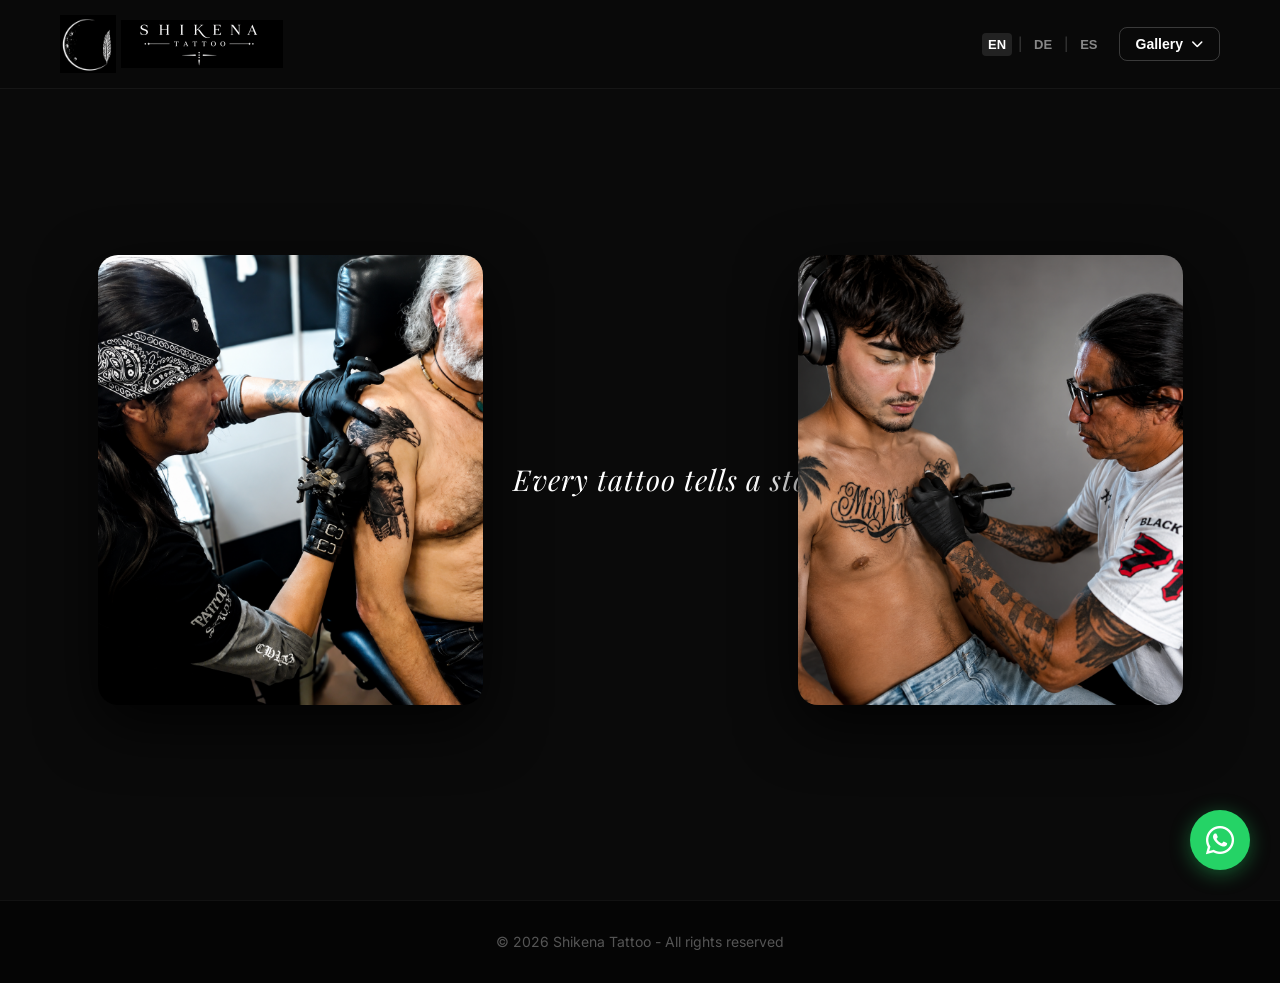
==== index.html @ f43f4df3 "Update index.html" ====
<!DOCTYPE html>
<html lang="en">
<head>
    <meta charset="UTF-8">
    <meta name="viewport" content="width=device-width, initial-scale=1.0">
    <title>Shikena Tattoo</title>
    <link rel="stylesheet" href="style.css">
    <link rel="stylesheet" href="https://cdnjs.cloudflare.com/ajax/libs/font-awesome/6.5.0/css/all.min.css">
    <link href="https://fonts.googleapis.com/css2?family=Inter:wght@300;400;600;700;900&display=swap" rel="stylesheet">
    <link href="https://fonts.googleapis.com/css2?family=Playfair+Display:ital,wght@0,400;0,700;1,400&display=swap" rel="stylesheet">
</head>
<body>

    <!-- ===== WHATSAPP FIJO ===== -->
    <a href="https://wa.me/34657382039" target="_blank" class="whatsapp-float">
        <i class="fab fa-whatsapp"></i>
    </a>

    <!-- ===== HEADER ===== -->
    <header>
        <div class="container header-container">
            <a href="index.html" class="logo">
                <div class="logo-wrapper">
                    <img src="images/Logo/logolunanegra.png" alt="Shikena Tattoo" class="logo-img logo-luna">
                    <img src="images/Logo/logoletrasnegras.png" alt="Shikena Tattoo" class="logo-img logo-letras">
                </div>
            </a>
            <div class="header-right">
                <!-- 3 IDIOMAS -->
                <div class="language-selector">
                    <button class="lang-btn active" data-lang="en">EN</button>
                    <span class="lang-divider">|</span>
                    <button class="lang-btn" data-lang="de">DE</button>
                    <span class="lang-divider">|</span>
                    <button class="lang-btn" data-lang="es">ES</button>
                </div>
                <!-- MENÚ DESPLEGABLE CON ENLACES A GALERÍA Y VÍDEOS -->
                <div class="dropdown">
                    <button class="dropdown-btn" id="dropdownBtn">
                        <span id="selectedCategory">Gallery</span>
                        <i class="fas fa-chevron-down"></i>
                    </button>
                    <div class="dropdown-content" id="dropdownContent">
                        <a href="galerias/blackwork.html">Blackwork</a>
                        <a href="galerias/color.html">Color</a>
                        <a href="galerias/fine-line.html">Fine Line</a>
                        <a href="galerias/cover-ups.html">Cover Ups</a>
                        <a href="videos/videos.html" style="border-top:1px solid rgba(255,255,255,0.1); margin-top:5px; padding-top:10px;">Videos</a>
                    </div>
                </div>
            </div>
        </div>
    </header>

    <!-- ===== PORTADA ===== -->
    <section id="inicio" class="hero">
        <div class="hero-overlay"></div>
        <div class="hero-content">
            <div class="hero-images">
                <img src="images/Fotos%20tatuador/ChatGPT%20Image%206%20ago%202026%2C%2022_20_57.png" alt="Willy Tordera" class="hero-img">
                <div class="hero-quote">
                    <span class="quote-text">Every tattoo tells a story</span>
                </div>
                <img src="images/Fotos%20tatuador/ChatGPT%20Image%206%20ago%202026%2C%2022_28_15.png" alt="Willy Tordera" class="hero-img">
            </div>
        </div>
    </section>

    <!-- ===== FOOTER ===== -->
    <footer>
        <div class="container">
            <p>&copy; 2026 Shikena Tattoo - All rights reserved</p>
        </div>
    </footer>

    <script src="script.js"></script>
</body>
</html>
---- style.css ----
/* ========== RESET ========== */
* {
    margin: 0;
    padding: 0;
    box-sizing: border-box;
}

body {
    font-family: 'Inter', sans-serif;
    background: #0a0a0a;
    color: #ffffff;
    line-height: 1.6;
}

.container {
    max-width: 1200px;
    margin: 0 auto;
    padding: 0 20px;
}

a {
    text-decoration: none;
    color: inherit;
}

img {
    max-width: 100%;
    display: block;
}

/* ===== WHATSAPP ===== */
.whatsapp-float {
    position: fixed;
    bottom: 30px;
    right: 30px;
    background: #25D366;
    color: #fff;
    width: 60px;
    height: 60px;
    border-radius: 50%;
    display: flex;
    align-items: center;
    justify-content: center;
    font-size: 32px;
    box-shadow: 0 4px 20px rgba(37, 211, 102, 0.4);
    z-index: 9999;
    transition: transform 0.3s;
}

.whatsapp-float:hover {
    transform: scale(1.1);
    color: #fff;
}

/* ===== HEADER ===== */
header {
    position: fixed;
    top: 0;
    left: 0;
    width: 100%;
    background: rgba(10, 10, 10, 0.95);
    backdrop-filter: blur(10px);
    padding: 15px 0;
    z-index: 1000;
    border-bottom: 1px solid rgba(255, 255, 255, 0.05);
}

.header-container {
    display: flex;
    justify-content: space-between;
    align-items: center;
}

/* ===== LOGOS ===== */
.logo-wrapper {
    display: flex;
    align-items: center;
    gap: 5px;
}

.logo-img {
    height: 55px;
    width: auto;
    display: block;
}

.logo-luna {
    height: 58px;
}

.logo-letras {
    height: 48px;
}

/* ===== HEADER RIGHT ===== */
.header-right {
    display: flex;
    align-items: center;
    gap: 15px;
}

/* ===== IDIOMAS ===== */
.language-selector {
    display: flex;
    align-items: center;
    gap: 6px;
}

.lang-btn {
    background: transparent;
    border: none;
    color: #888;
    font-size: 13px;
    font-weight: 600;
    cursor: pointer;
    padding: 4px 6px;
    border-radius: 4px;
    transition: all 0.3s;
}

.lang-btn:hover {
    color: #fff;
}

.lang-btn.active {
    color: #fff;
    background: rgba(255, 255, 255, 0.1);
}

.lang-divider {
    color: #444;
    font-size: 13px;
}

/* ===== DROPDOWN ===== */
.dropdown {
    position: relative;
    display: inline-block;
}

.dropdown-btn {
    background: transparent;
    border: 1px solid rgba(255,255,255,0.2);
    color: #fff;
    padding: 8px 16px;
    border-radius: 8px;
    font-size: 14px;
    font-weight: 600;
    cursor: pointer;
    display: flex;
    align-items: center;
    gap: 8px;
    transition: all 0.3s;
}

.dropdown-btn:hover {
    border-color: rgba(255,255,255,0.5);
}

.dropdown-btn i {
    font-size: 12px;
    transition: transform 0.3s;
}

.dropdown-btn.active i {
    transform: rotate(180deg);
}

.dropdown-content {
    display: none;
    position: absolute;
    top: 110%;
    right: 0;
    background: #1a1a1a;
    min-width: 180px;
    border-radius: 12px;
    border: 1px solid rgba(255,255,255,0.1);
    padding: 8px;
    box-shadow: 0 20px 60px rgba(0,0,0,0.8);
    z-index: 100;
}

.dropdown-content.show {
    display: block;
}

.dropdown-content a {
    display: block;
    padding: 10px 16px;
    color: #aaa;
    font-size: 14px;
    font-weight: 500;
    border-radius: 8px;
    transition: all 0.3s;
}

.dropdown-content a:hover {
    background: rgba(255,255,255,0.05);
    color: #fff;
}

/* ===== PORTADA ===== */
.hero {
    min-height: 100vh;
    display: flex;
    align-items: center;
    justify-content: center;
    padding-top: 100px;
    padding-bottom: 40px;
    position: relative;
}

.hero-overlay {
    position: absolute;
    top: 0;
    left: 0;
    width: 100%;
    height: 100%;
    background: rgba(10, 10, 10, 0.2);
    z-index: 1;
}

.hero-content {
    position: relative;
    z-index: 2;
    display: flex;
    flex-direction: column;
    align-items: center;
    gap: 30px;
    width: 100%;
    padding: 0 20px;
}

.hero-images {
    display: flex;
    align-items: center;
    justify-content: center;
    gap: 20px;
    width: 100%;
    max-width: 1100px;
}

.hero-img {
    width: 35%;
    max-width: 400px;
    height: 450px;
    object-fit: cover;
    border-radius: 20px;
    box-shadow: 0 20px 60px rgba(0,0,0,0.8);
}

.hero-quote {
    width: 25%;
    text-align: center;
    padding: 0 10px;
}

.quote-text {
    font-family: 'Playfair Display', serif;
    font-size: 1.8rem;
    font-weight: 400;
    font-style: italic;
    color: #ffffff;
    text-shadow: 0 0 30px rgba(255,255,255,0.1);
    line-height: 1.2;
    letter-spacing: 1px;
    white-space: nowrap;
}

/* ===== GALERÍA (páginas individuales) ===== */
.section {
    padding: 100px 0 80px;
    min-height: 100vh;
}

.section-title {
    font-size: 2.5rem;
    font-weight: 900;
    text-align: center;
    margin-bottom: 50px;
    letter-spacing: -1px;
    background: linear-gradient(135deg, #ffffff 60%, #888);
    -webkit-background-clip: text;
    -webkit-text-fill-color: transparent;
}

.gallery-grid {
    display: grid;
    grid-template-columns: repeat(auto-fill, minmax(280px, 1fr));
    gap: 20px;
}

.gallery-item {
    position: relative;
    overflow: hidden;
    border-radius: 16px;
    aspect-ratio: 1 / 1;
    background: #1a1a1a;
    cursor: pointer;
}

.gallery-item img {
    width: 100%;
    height: 100%;
    object-fit: cover;
    transition: transform 0.5s ease;
}

.gallery-item:hover img {
    transform: scale(1.08);
}

/* ELIMINADO EL OVERLAY CON EL NOMBRE DEL ARCHIVO */

/* ===== LIGHTBOX (VENTANA EMERGENTE PARA AGRANDAR FOTOS) ===== */
.lightbox {
    display: none;
    position: fixed;
    top: 0;
    left: 0;
    width: 100%;
    height: 100%;
    background: rgba(0, 0, 0, 0.9);
    z-index: 9999;
    justify-content: center;
    align-items: center;
    cursor: pointer;
}

.lightbox img {
    max-width: 90%;
    max-height: 90%;
    object-fit: contain;
    border-radius: 10px;
    box-shadow: 0 0 50px rgba(0,0,0,0.8);
}

.lightbox.show {
    display: flex;
}

/* ===== FOOTER ===== */
footer {
    background: #050505;
    padding: 30px 0;
    text-align: center;
    color: #555;
    font-size: 14px;
    border-top: 1px solid rgba(255,255,255,0.05);
}
/* ===== VÍDEOS ===== */
.videos-grid {
    display: grid;
    grid-template-columns: repeat(auto-fill, minmax(320px, 1fr));
    gap: 25px;
}

.video-item {
    background: #141414;
    border-radius: 16px;
    overflow: hidden;
    border: 1px solid rgba(255,255,255,0.05);
}

.video-item video {
    width: 100%;
    aspect-ratio: 16 / 9;
    object-fit: cover;
    display: block;
}

.video-item .video-info {
    padding: 15px;
    color: #aaa;
    font-size: 14px;
    text-align: center;
}
/* ===== RESPONSIVE ===== */
@media (max-width: 992px) {
    .hero-images {
        flex-direction: column;
        gap: 30px;
    }
    .hero-img {
        width: 80%;
        max-width: 350px;
        height: 350px;
    }
    .hero-quote {
        width: 80%;
    }
    .quote-text {
        font-size: 1.5rem;
        white-space: normal;
    }
    .section-title {
        font-size: 2.2rem;
    }
}

@media (max-width: 768px) {
    .language-selector {
        gap: 4px;
    }
    .lang-btn {
        font-size: 11px;
        padding: 2px 4px;
    }
    .dropdown-btn {
        padding: 6px 12px;
        font-size: 12px;
    }
    .dropdown-content {
        min-width: 150px;
    }
    .hero-img {
        width: 90%;
        height: 280px;
    }
    .hero-quote {
        width: 90%;
    }
    .quote-text {
        font-size: 1.3rem;
        white-space: normal;
    }
    .gallery-grid {
        grid-template-columns: 1fr 1fr;
    }
    .whatsapp-float {
        width: 50px;
        height: 50px;
        font-size: 26px;
        bottom: 20px;
        right: 20px;
    }
    .logo-img {
        height: 40px;
    }
    .logo-luna {
        height: 42px;
    }
    .logo-letras {
        height: 34px;
    }
    .hero {
        padding-top: 80px;
    }
    }
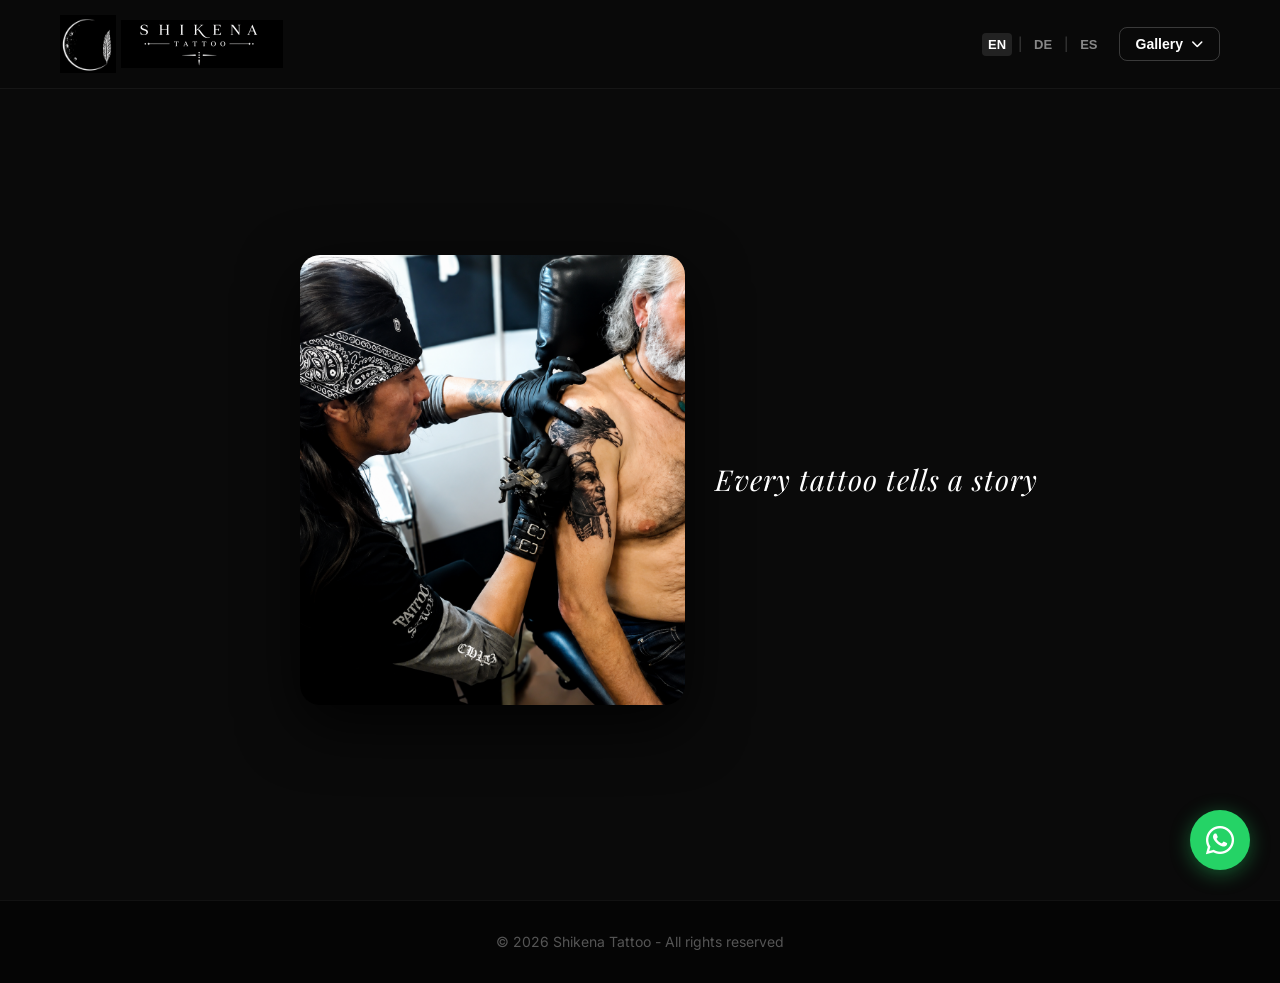
==== commit b88f1a7d: "Update index.html" ====
--- a/index.html
+++ b/index.html
@@ -8,6 +8,7 @@
     <link rel="stylesheet" href="https://cdnjs.cloudflare.com/ajax/libs/font-awesome/6.5.0/css/all.min.css">
     <link href="https://fonts.googleapis.com/css2?family=Inter:wght@300;400;600;700;900&display=swap" rel="stylesheet">
     <link href="https://fonts.googleapis.com/css2?family=Playfair+Display:ital,wght@0,400;0,700;1,400&display=swap" rel="stylesheet">
+    <link href="https://fonts.googleapis.com/css2?family=Montserrat:wght@700;900&display=swap" rel="stylesheet">
 </head>
 <body>
 
@@ -26,7 +27,7 @@
                 </div>
             </a>
             <div class="header-right">
-                <!-- 3 IDIOMAS -->
+                <!-- 3 IDIOMAS CON BARRAS -->
                 <div class="language-selector">
                     <button class="lang-btn active" data-lang="en">EN</button>
                     <span class="lang-divider">|</span>
@@ -34,18 +35,18 @@
                     <span class="lang-divider">|</span>
                     <button class="lang-btn" data-lang="es">ES</button>
                 </div>
-                <!-- MENÚ DESPLEGABLE CON ENLACES A GALERÍA Y VÍDEOS -->
+                <!-- MENÚ DESPLEGABLE -->
                 <div class="dropdown">
                     <button class="dropdown-btn" id="dropdownBtn">
-                        <span id="selectedCategory">Gallery</span>
+                        <span id="selectedCategory" data-key="gallery">Gallery</span>
                         <i class="fas fa-chevron-down"></i>
                     </button>
                     <div class="dropdown-content" id="dropdownContent">
-                        <a href="galerias/blackwork.html">Blackwork</a>
-                        <a href="galerias/color.html">Color</a>
-                        <a href="galerias/fine-line.html">Fine Line</a>
-                        <a href="galerias/cover-ups.html">Cover Ups</a>
-                        <a href="videos/videos.html" style="border-top:1px solid rgba(255,255,255,0.1); margin-top:5px; padding-top:10px;">Videos</a>
+                        <a href="galerias/blackwork.html" data-key="blackwork">Blackwork</a>
+                        <a href="galerias/color.html" data-key="color">Color</a>
+                        <a href="galerias/fine-line.html" data-key="fine_line">Fine Line</a>
+                        <a href="galerias/cover-ups.html" data-key="cover_ups">Cover Ups</a>
+                        <a href="videos/videos.html" style="border-top:1px solid rgba(255,255,255,0.1); margin-top:5px; padding-top:10px;" data-key="videos">Videos</a>
                     </div>
                 </div>
             </div>
@@ -57,19 +58,17 @@
         <div class="hero-overlay"></div>
         <div class="hero-content">
             <div class="hero-images">
-                <img src="images/Fotos%20tatuador/ChatGPT%20Image%206%20ago%202026%2C%2022_20_57.png" alt="Willy Tordera" class="hero-img">
+                <!-- FOTO 1 CON EMOJI -->
+                <img src="images/Fotos%20tatuador/ChatGPT%20Image%206%20ago%202026%2C%2022_20_57.png" alt="Willy Tordera" class="hero-img" onclick="showEmoji()">
+                
                 <div class="hero-quote">
-                    <span class="quote-text">Every tattoo tells a story</span>
-                </div>
-                <img src="images/Fotos%20tatuador/ChatGPT%20Image%206%20ago%202026%2C%2022_28_15.png" alt="Willy Tordera" class="hero-img">
-            </div>
-        </div>
+                    <span class="quote-text" data-key="hero_quote">Every tattoo tells a story</span>
     </section>
 
     <!-- ===== FOOTER ===== -->
     <footer>
         <div class="container">
-            <p>&copy; 2026 Shikena Tattoo - All rights reserved</p>
+            <p>&copy; 2026 Shikena Tattoo - <span data-key="footer_rights">All rights reserved</span></p>
         </div>
     </footer>
 
--- a/style.css
+++ b/style.css
@@ -267,23 +267,24 @@
     white-space: nowrap;
 }
 
-/* ===== GALERÍA (páginas individuales) ===== */
+/* ===== GALERÍA ===== */
 .section {
     padding: 100px 0 80px;
     min-height: 100vh;
 }
 
 .section-title {
-    font-size: 2.5rem;
+    font-family: 'Montserrat', sans-serif;
+    font-size: 2.8rem;
     font-weight: 900;
     text-align: center;
     margin-bottom: 50px;
-    letter-spacing: -1px;
+    letter-spacing: 4px;
+    text-transform: uppercase;
     background: linear-gradient(135deg, #ffffff 60%, #888);
     -webkit-background-clip: text;
     -webkit-text-fill-color: transparent;
 }
-
 .gallery-grid {
     display: grid;
     grid-template-columns: repeat(auto-fill, minmax(280px, 1fr));
@@ -310,9 +311,7 @@
     transform: scale(1.08);
 }
 
-/* ELIMINADO EL OVERLAY CON EL NOMBRE DEL ARCHIVO */
-
-/* ===== LIGHTBOX (VENTANA EMERGENTE PARA AGRANDAR FOTOS) ===== */
+/* ===== LIGHTBOX FOTOS ===== */
 .lightbox {
     display: none;
     position: fixed;
@@ -337,6 +336,121 @@
 
 .lightbox.show {
     display: flex;
+}
+
+/* ===== VÍDEOS EN CUADRÍCULA (2 COLUMNAS) ===== */
+.videos-grid-2col {
+    display: grid;
+    grid-template-columns: repeat(2, 1fr);
+    gap: 20px;
+    max-width: 800px;
+    margin: 0 auto;
+    padding: 0 20px;
+}
+
+.videos-grid-2col .video-item {
+    background: #141414;
+    border-radius: 16px;
+    overflow: hidden;
+    border: 1px solid rgba(255,255,255,0.08);
+    cursor: pointer;
+    transition: transform 0.3s ease, box-shadow 0.3s ease;
+    box-shadow: 0 4px 15px rgba(0,0,0,0.3);
+}
+
+.videos-grid-2col .video-item:hover {
+    transform: scale(1.03);
+    box-shadow: 0 8px 30px rgba(0,0,0,0.5);
+}
+
+.videos-grid-2col .video-item video {
+    width: 100%;
+    aspect-ratio: 9 / 16;
+    object-fit: cover;
+    display: block;
+    background: #000;
+    pointer-events: none;
+}
+
+.videos-grid-2col .video-item .video-info {
+    padding: 10px 12px;
+    color: #ccc;
+    font-size: 13px;
+    font-weight: 500;
+    text-align: center;
+    background: rgba(255,255,255,0.03);
+    border-top: 1px solid rgba(255,255,255,0.05);
+    font-family: 'Inter', sans-serif;
+    letter-spacing: 0.3px;
+}
+
+/* ===== LIGHTBOX VÍDEOS ===== */
+.video-lightbox {
+    display: none;
+    position: fixed;
+    top: 0;
+    left: 0;
+    width: 100%;
+    height: 100%;
+    background: rgba(0, 0, 0, 0.92);
+    z-index: 9999;
+    justify-content: center;
+    align-items: center;
+    padding: 20px;
+}
+
+.video-lightbox.show {
+    display: flex;
+}
+
+.video-lightbox-content {
+    position: relative;
+    max-width: 90%;
+    max-height: 90%;
+    width: 100%;
+    background: #0a0a0a;
+    border-radius: 20px;
+    overflow: hidden;
+    box-shadow: 0 20px 60px rgba(0,0,0,0.9);
+}
+
+.video-lightbox-close {
+    position: absolute;
+    top: 10px;
+    right: 20px;
+    color: #fff;
+    font-size: 35px;
+    font-weight: 300;
+    cursor: pointer;
+    z-index: 10;
+    transition: transform 0.3s;
+    text-shadow: 0 0 20px rgba(0,0,0,0.8);
+}
+
+.video-lightbox-close:hover {
+    transform: scale(1.2);
+}
+
+.video-lightbox-content video {
+    width: 100%;
+    aspect-ratio: 9 / 16;
+    max-height: 85vh;
+    object-fit: contain;
+    display: block;
+    background: #000;
+}
+
+.video-lightbox-title {
+    padding: 15px 20px;
+    color: #fff;
+    font-size: 18px;
+    font-weight: 500;
+    text-align: center;
+    background: rgba(0,0,0,0.5);
+    backdrop-filter: blur(10px);
+    border-top: 1px solid rgba(255,255,255,0.05);
+    font-family: 'Inter', sans-serif;
+    letter-spacing: 0.5px;
 }
 
 /* ===== FOOTER ===== */
@@ -348,33 +462,7 @@
     font-size: 14px;
     border-top: 1px solid rgba(255,255,255,0.05);
 }
-/* ===== VÍDEOS ===== */
-.videos-grid {
-    display: grid;
-    grid-template-columns: repeat(auto-fill, minmax(320px, 1fr));
-    gap: 25px;
-}
-
-.video-item {
-    background: #141414;
-    border-radius: 16px;
-    overflow: hidden;
-    border: 1px solid rgba(255,255,255,0.05);
-}
-
-.video-item video {
-    width: 100%;
-    aspect-ratio: 16 / 9;
-    object-fit: cover;
-    display: block;
-}
-
-.video-item .video-info {
-    padding: 15px;
-    color: #aaa;
-    font-size: 14px;
-    text-align: center;
-}
+
 /* ===== RESPONSIVE ===== */
 @media (max-width: 992px) {
     .hero-images {
@@ -446,4 +534,47 @@
     .hero {
         padding-top: 80px;
     }
-    }
+    .videos-grid-2col {
+        gap: 15px;
+        padding: 0 15px;
+        max-width: 100%;
+    }
+    .videos-grid-2col .video-item {
+        border-radius: 12px;
+    }
+    .videos-grid-2col .video-item .video-info {
+        font-size: 12px;
+        padding: 8px 10px;
+    }
+    .video-lightbox-content {
+        max-width: 95%;
+        max-height: 95%;
+        border-radius: 16px;
+    }
+    .video-lightbox-close {
+        font-size: 30px;
+        top: 8px;
+        right: 15px;
+    }
+    .video-lightbox-title {
+        font-size: 15px;
+        padding: 12px 15px;
+    }
+            }
+
+/* ===== EMOJI FLOTANTE AL HACER CLIC ===== */
+.emoji-popup {
+    position: fixed;
+    top: 50%;
+    left: 50%;
+    transform: translate(-50%, -50%) scale(0);
+    font-size: 8rem;
+    z-index: 10000;
+    pointer-events: none;
+    transition: transform 0.3s cubic-bezier(0.34, 1.56, 0.64, 1);
+    text-shadow: 0 0 50px rgba(255,255,255,0.3);
+}
+
+.emoji-popup.show {
+    transform: translate(-50%, -50%) scale(1);
+}
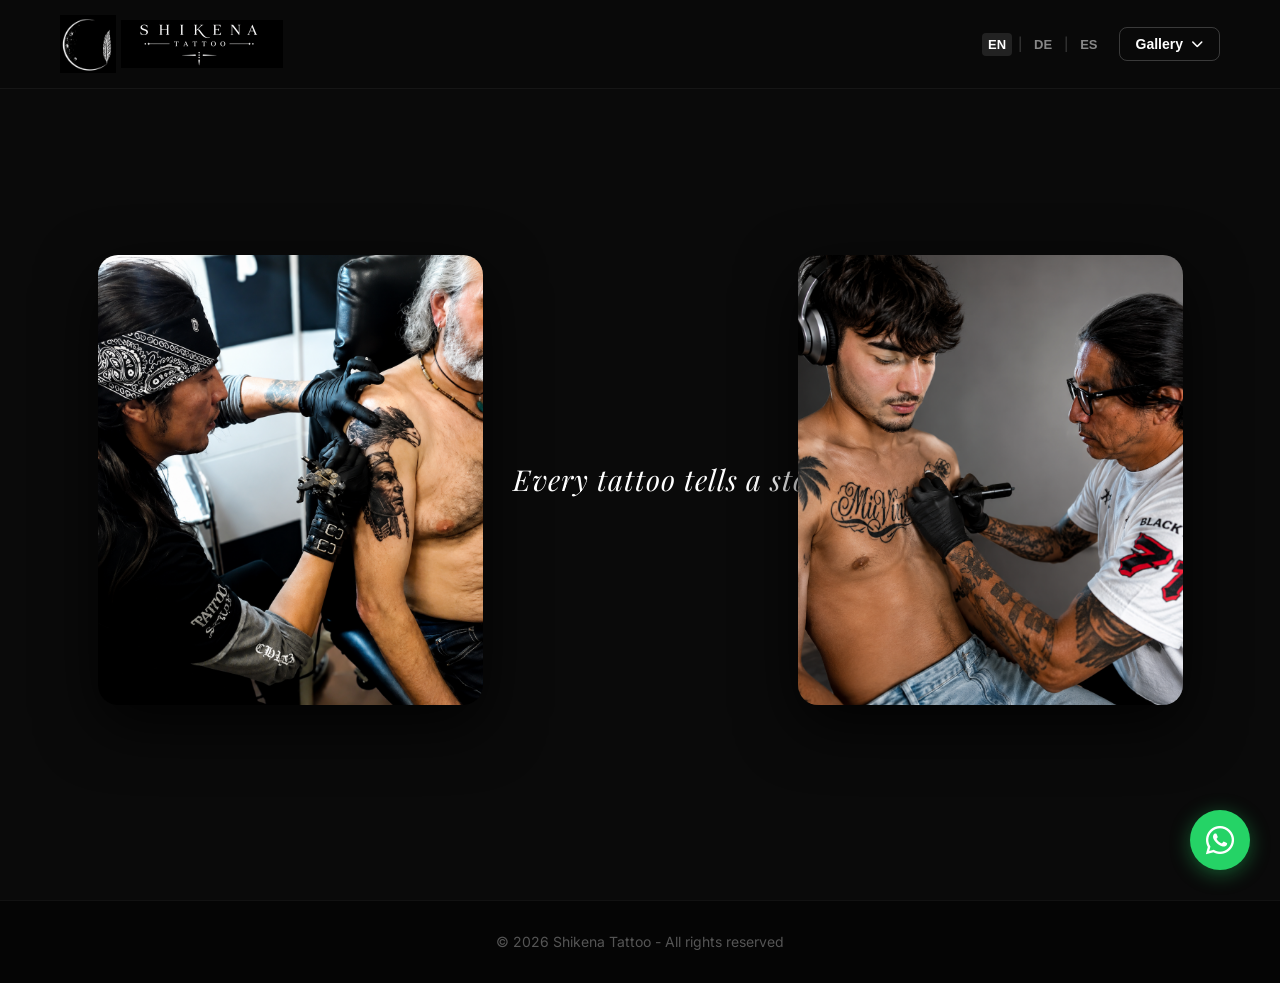
==== commit 6cbdb506: "Update index.html" ====
--- a/index.html
+++ b/index.html
@@ -8,7 +8,7 @@
     <link rel="stylesheet" href="https://cdnjs.cloudflare.com/ajax/libs/font-awesome/6.5.0/css/all.min.css">
     <link href="https://fonts.googleapis.com/css2?family=Inter:wght@300;400;600;700;900&display=swap" rel="stylesheet">
     <link href="https://fonts.googleapis.com/css2?family=Playfair+Display:ital,wght@0,400;0,700;1,400&display=swap" rel="stylesheet">
-    <link href="https://fonts.googleapis.com/css2?family=Montserrat:wght@700;900&display=swap" rel="stylesheet">
+    <link href="https://fonts.googleapis.com/css2?family=Raleway:wght@300;400;600;700&display=swap" rel="stylesheet">
 </head>
 <body>
 
@@ -27,7 +27,6 @@
                 </div>
             </a>
             <div class="header-right">
-                <!-- 3 IDIOMAS CON BARRAS -->
                 <div class="language-selector">
                     <button class="lang-btn active" data-lang="en">EN</button>
                     <span class="lang-divider">|</span>
@@ -35,7 +34,6 @@
                     <span class="lang-divider">|</span>
                     <button class="lang-btn" data-lang="es">ES</button>
                 </div>
-                <!-- MENÚ DESPLEGABLE -->
                 <div class="dropdown">
                     <button class="dropdown-btn" id="dropdownBtn">
                         <span id="selectedCategory" data-key="gallery">Gallery</span>
@@ -46,6 +44,7 @@
                         <a href="galerias/color.html" data-key="color">Color</a>
                         <a href="galerias/fine-line.html" data-key="fine_line">Fine Line</a>
                         <a href="galerias/cover-ups.html" data-key="cover_ups">Cover Ups</a>
+                        <a href="galerias/free-hand.html" data-key="free_hand">Free Hand</a>
                         <a href="videos/videos.html" style="border-top:1px solid rgba(255,255,255,0.1); margin-top:5px; padding-top:10px;" data-key="videos">Videos</a>
                     </div>
                 </div>
@@ -58,11 +57,13 @@
         <div class="hero-overlay"></div>
         <div class="hero-content">
             <div class="hero-images">
-                <!-- FOTO 1 CON EMOJI -->
                 <img src="images/Fotos%20tatuador/ChatGPT%20Image%206%20ago%202026%2C%2022_20_57.png" alt="Willy Tordera" class="hero-img" onclick="showEmoji()">
-                
                 <div class="hero-quote">
                     <span class="quote-text" data-key="hero_quote">Every tattoo tells a story</span>
+                </div>
+                <img src="images/Fotos%20tatuador/ChatGPT%20Image%206%20ago%202026%2C%2022_28_15.png" alt="Willy Tordera" class="hero-img" onclick="showEmoji()">
+            </div>
+        </div>
     </section>
 
     <!-- ===== FOOTER ===== -->
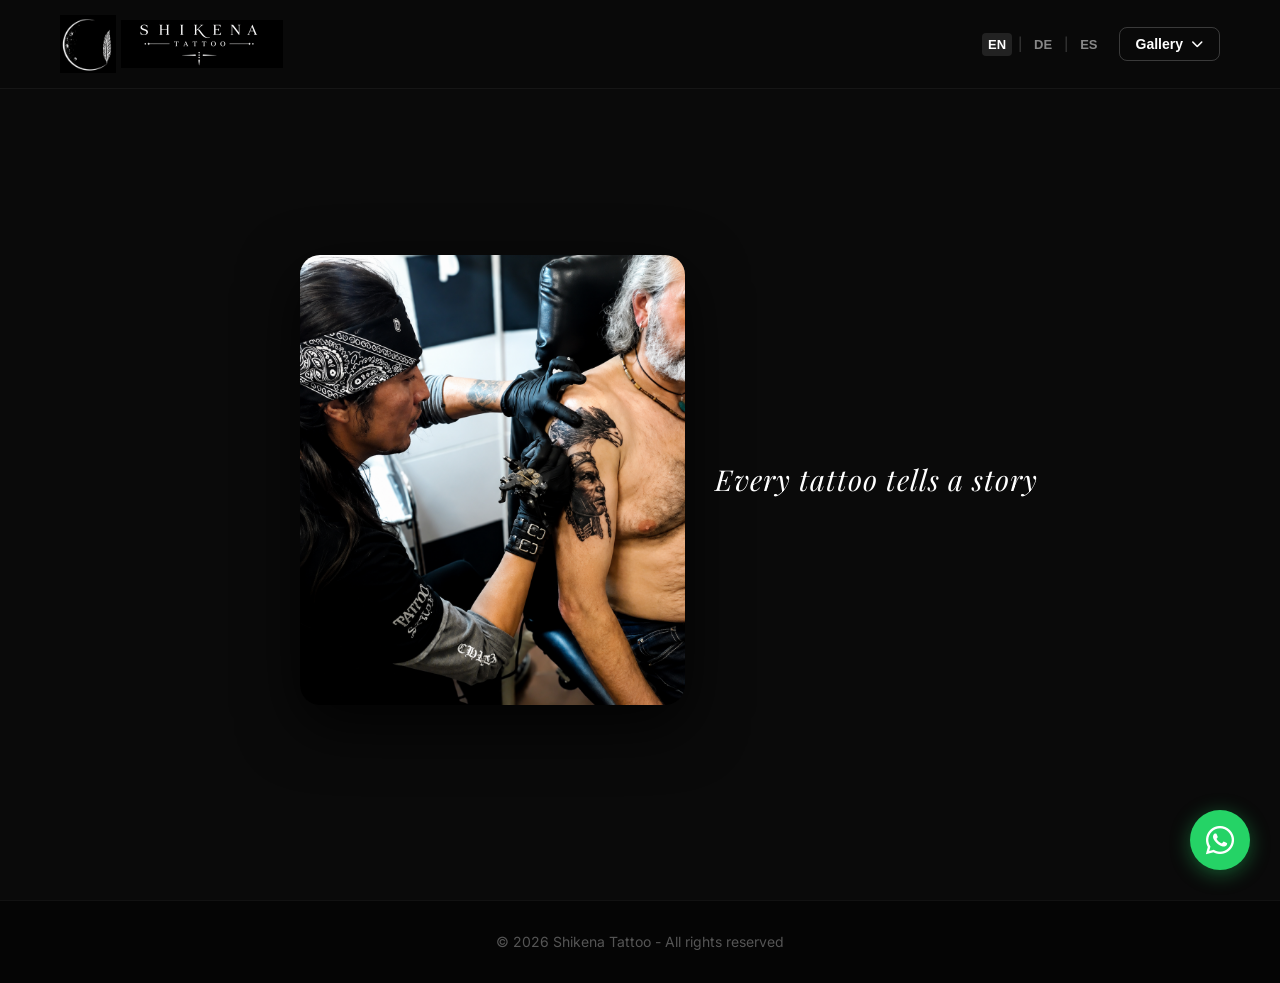
==== commit 5ef6503b: "Update index.html" ====
--- a/index.html
+++ b/index.html
@@ -60,9 +60,7 @@
                 <img src="images/Fotos%20tatuador/ChatGPT%20Image%206%20ago%202026%2C%2022_20_57.png" alt="Willy Tordera" class="hero-img" onclick="showEmoji()">
                 <div class="hero-quote">
                     <span class="quote-text" data-key="hero_quote">Every tattoo tells a story</span>
-                </div>
-                <img src="images/Fotos%20tatuador/ChatGPT%20Image%206%20ago%202026%2C%2022_28_15.png" alt="Willy Tordera" class="hero-img" onclick="showEmoji()">
-            </div>
+
         </div>
     </section>
 
